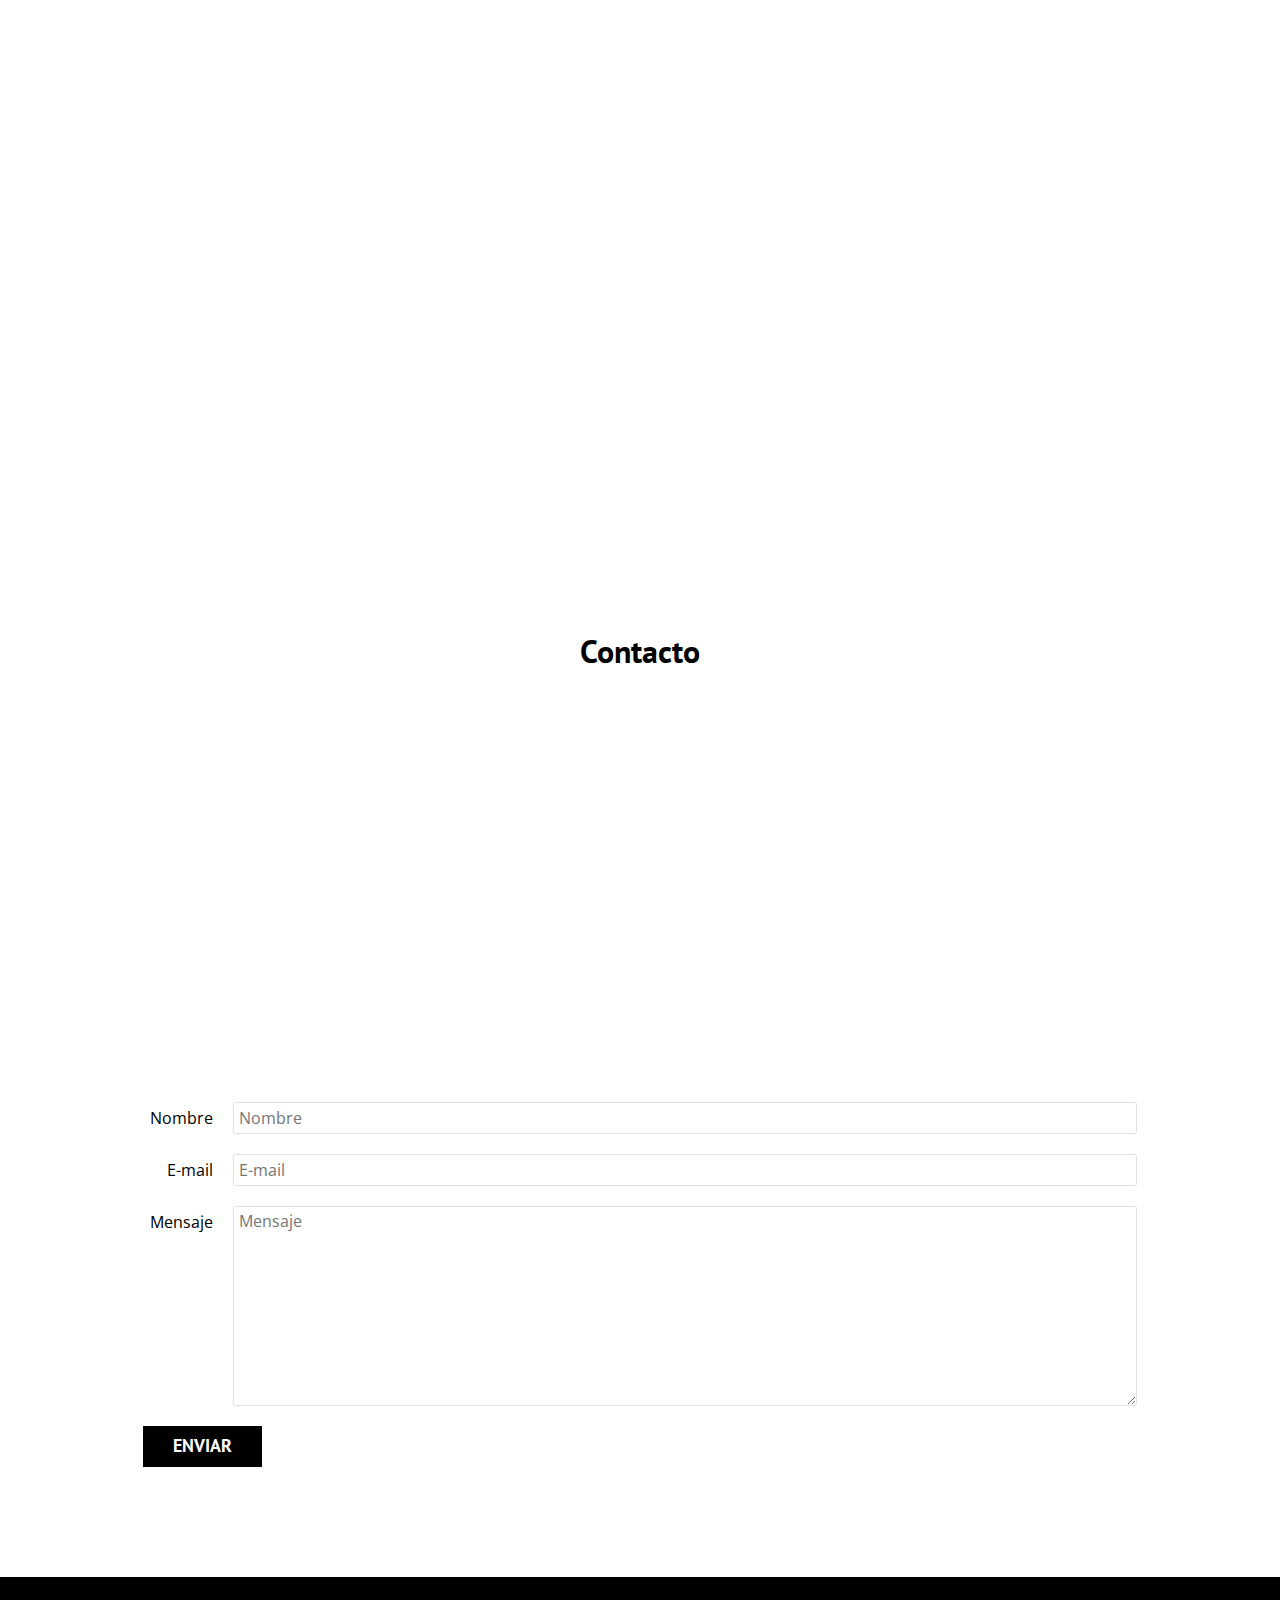
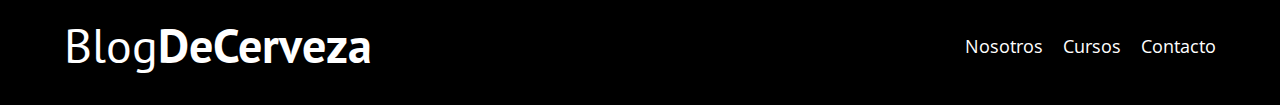
==== contacto.html @ 7571f276 "Página de contacto" ====
<!DOCTYPE html>
<html lang="en">

<head>
    <meta charset="UTF-8">
    <meta http-equiv="X-UA-Compatible" content="IE=edge">
    <meta name="viewport" content="width=device-width, initial-scale=1.0">
    <title>Blog de Cerveza</title>
    <link rel="stylesheet" href="css/normalize.css">
    <link rel="preconnect" href="https://fonts.gstatic.com">
    <link href="https://fonts.googleapis.com/css2?family=Open+Sans&family=PT+Sans:wght@400;700&display=swap"
        rel="stylesheet">
    <link rel="stylesheet" href="css/styles.css">
</head>

<body>
    <header class="header">

        <div class="contenedor">
            <div class="barra">
                <a href="index.html" class="logo">
                    <h1 class="logo__nombre no-margin centrar-texto">Blog<span class="logo__bold">DeCerveza</span></h1>
                </a>

                <nav class="navegacion">
                    <a class="navegacion__enlace" href="nosotros.html">Nosotros</a>
                    <a class="navegacion__enlace" href="cursos.html">Cursos</a>
                    <a class="navegacion__enlace" href="contacto.html">Contacto</a>
                </nav>
            </div> <!-- .barra -->
        </div>

        <div class="header__texto">
            <h2 class="no-margin">Blog de Cerveza</h2>
            <p class="no-margin">Aprende de los expertos con los mejores consejos</p>
        </div>
    </header>

    <main class="contenedor">
        <h3 class="centrar-texto">Contacto</h3>

        <div class="contacto-bg"></div>

        <form class="formulario">
            <div class="campo">
                <label class="campo__label" for="nombre">Nombre</label>
                <input class="campo__field" type="text" id="nombre" placeholder="Nombre">
            </div>
            <div class="campo">
                <label class="campo__label" for="email">E-mail</label>
                <input class="campo__field" type="email" id="email" placeholder="E-mail">
            </div>
            <div class="campo">
                <label class="campo__label" for="mensaje">Mensaje</label>
                <textarea class="campo__field campo__field--textarea" id="mensaje" placeholder="Mensaje"></textarea>
            </div>
            <input class="boton boton--primario" type="submit" value="Enviar">

        </form>
    </main>

    <footer class="footer">
        <div class="contenedor">
            <div class="barra">
                <a href="index.html" class="logo">
                    <h1 class="logo__nombre no-margin centrar-texto">Blog<span class="logo__bold">DeCerveza</span></h1>
                </a>

                <nav class="navegacion">
                    <a class="navegacion__enlace" href="nosotros.html">Nosotros</a>
                    <a class="navegacion__enlace" href="cursos.html">Cursos</a>
                    <a class="navegacion__enlace" href="contacto.html">Contacto</a>
                </nav>
            </div>
        </div>
    </footer>
</body>

</html>
---- css/styles.css ----
:root {
    --fuenteHeading: 'PT Sans', sans-serif;
    --fuenteParrafos: 'Open Sans', sans-serif;

    --colorPrimario: #784d3c;
    --gris: #e1e1e1;
    --blanco: #fff;
    --negro: #000;
}

html {
    box-sizing: border-box;
    font-size: 62.5%; /* 1rem = 10px */
}

*, *:before, *:after {
    box-sizing: inherit;
}
body {
    font-family: var(--fuenteParrafos);
    font-size: 1.6rem;
    line-height: 2;
}

/* Globales */
.contenedor {
    /* max-width: 120rem;
    width: 90%; */
    width: min(90%, 120rem); /* Nuevo en CSS3 */
    margin: 0 auto;
}
a {
    text-decoration: none;
}
h1, h2, h3, h4 {
    font-family: var(--fuenteHeading);
    line-height: 1.2;
}
h1 {
    font-size: 4.8rem;
}
h2 {
    font-size: 4rem;
}
h3 {
    font-size: 3.2rem;
}
h4 {
    font-size: 2.8rem;
}
img {
    max-width: 100%;
}

/* Utilidades */
.no-margin {
    margin: 0;
}
.no-padding {
    padding: 0;
}
.centrar-texto {
    text-align: center;
}

/* Header */
.webp .header {
    background-image: url("../img/banner.webp");
}
.no-webp .header {
    background-image: url("../img/banner.jpg");
}
.header {
    height: 60rem;
    background-size: cover;
    background-repeat: no-repeat;
    background-position: center center;
}
.header__texto {
    text-align: center;
    color: var(--blanco);
    margin-top: 5rem;
}

.barra {
    padding-top: 4rem;
}
@media (min-width: 768px) {
    .barra {
        display: flex;
        justify-content: space-between;
        align-items: center;
    }
    .header__texto {
        margin-top: 15rem;
    }
}

.logo {
    color: var(--blanco);
}

.logo__nombre {
    font-weight: 400;
}

.logo__bold {
    font-weight: 700;
}

.navegacion__enlace {
    display: block;
    text-align: center;
    font-size: 1.8rem;
    color: var(--blanco);
}

@media (min-width:768px) {
    .navegacion {
        display: flex;
        gap: 2rem;
    }
}

@media (min-width: 768px) {
    .contenido-principal {
        display: grid;
        grid-template-columns: 3fr 1fr;
        gap: 4rem;
    }
}

.entrada {
    border-bottom: 1px solid var(--gris);
    margin-bottom: 2rem;
}
.entrada:last-of-type {
    border: none;
    margin-bottom: 0;
}

.boton {
    display: block;
    font-family: var(--fuenteHeading);
    text-transform: uppercase;
    color: var(--blanco);
    text-align: center;
    padding: 1rem 3rem;
    font-size: 1.8rem;
    font-weight: 700;
    margin-bottom: 2rem;
    border: none;
}

@media (min-width: 768px) {
    .boton {
        display: inline-block;
    }
}
.boton:hover {
    cursor: pointer;
}
.boton--primario {
    background-color: var(--negro);
}
.boton--secundario {
    background-color: var(--colorPrimario);
}

.cursos {
    list-style: none;
}

.widget-curso {
    border-bottom: 1px solid var(--gris);
    margin-bottom: 2rem;
}
.widget-curso:last-of-type {
    border: none;
}
.widget-curso__label {
    font-family: var(--fuenteHeading);
    font-weight: 700;
}
.widget-curso__info {
    font-weight: 400;
}
.widget-curso__label,
.widget-curso__info {
    font-size: 2rem;
}

.footer {
    background-color: var(--negro);
    padding-bottom: 3rem;
    margin-top: 4rem;
}

/* Sobre nosotros */

@media (min-width: 768px) {
    .sobre-nosotros {
        display: flex;
        /* gap: 2rem; */
        justify-content: space-between;
    }
    .sobre-nosotros__imagen,
    .sobre-nosotros__texto {
        flex-basis: calc(50% - 1rem);
    }

    .sobre-nosotros {
        display: grid;
        grid-template-columns: repeat(2, 1fr);
        column-gap: 2rem;
    }
}

/* Cursos */

.curso {
    padding: 3rem 0;
    border-bottom: 1 px solid var(--gris);
}
@media (min-width: 768px) {
    .curso {
        display: grid;
        grid-template-columns: 1fr 2fr;
        column-gap: 2rem;
    }
}

.curso:last-of-type {
    border: none;
}

.curso__label {
    font-family: var(--fuenteHeading);
    font-weight: 700;
}
.curso__info {
    font-weight: 400;
}
.curso__label,
.curso__info {
    font-size: 2rem;
}

/* Contacto */
.contacto-bg {
    background-image: url(../img/contacto.jpg);
    height: 40rem;
    background-size: cover;
    background-repeat: no-repeat;
}

.formulario {
    background-color: var(--blanco);
    margin: -5rem auto 0 auto;
    padding: 5rem;
    width: 95%;
    border-radius: .5rem;
}

.campo {
    display: flex;
    margin-bottom: 2rem;
}

.campo__label {
    flex: 0 0 9rem;
    text-align: right;
    padding-right: 2rem;
}

.campo__field {
    flex: 1;
    border: 1px solid var(--gris);
    border-radius: .25rem;
    padding: .5rem;
    overflow: auto;
}

.campo__field--textarea {
    height: 20rem;
}
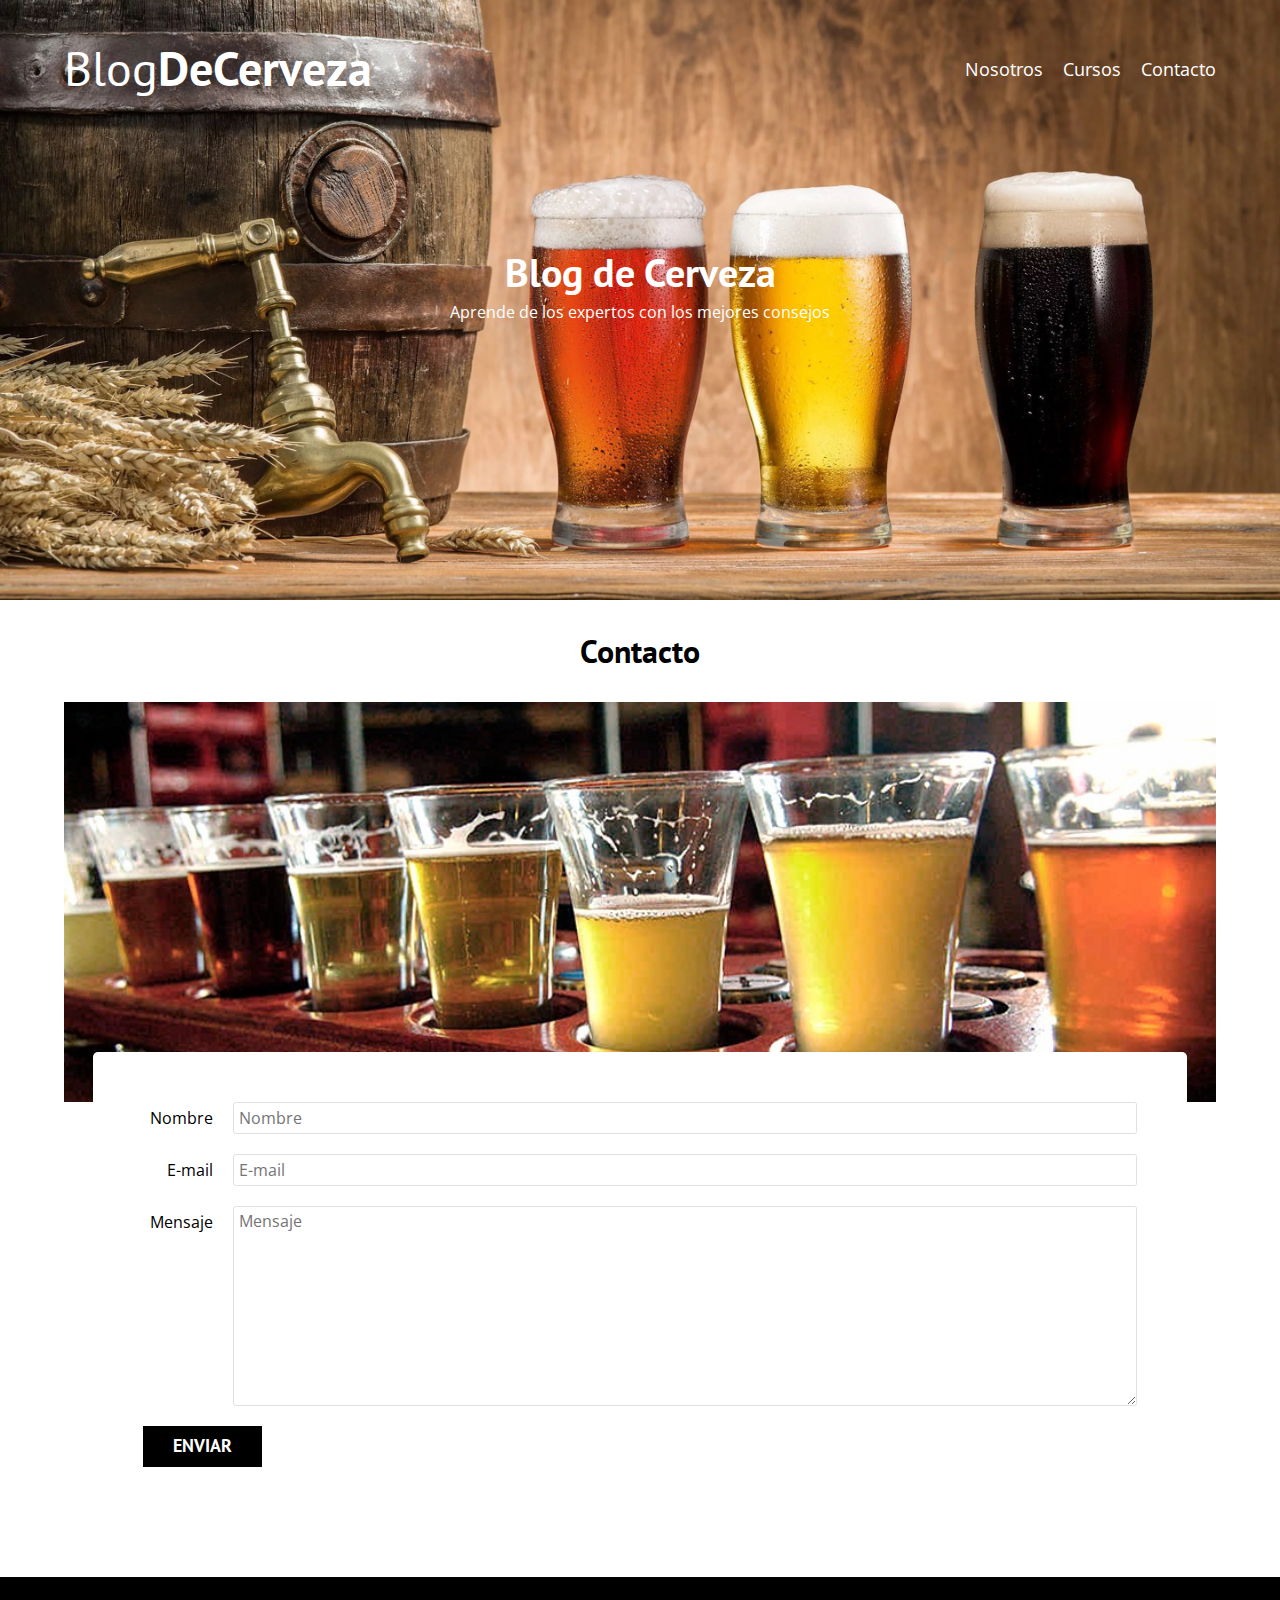
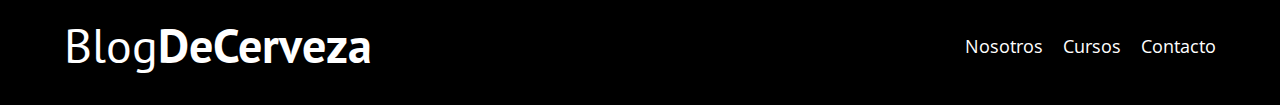
==== commit 3f141ecf: "Script de Modernizr a todas las páginas" ====
--- a/contacto.html
+++ b/contacto.html
@@ -74,6 +74,8 @@
             </div>
         </div>
     </footer>
+    <script src="js/modernizr.js"></script>
+
 </body>
 
 </html>